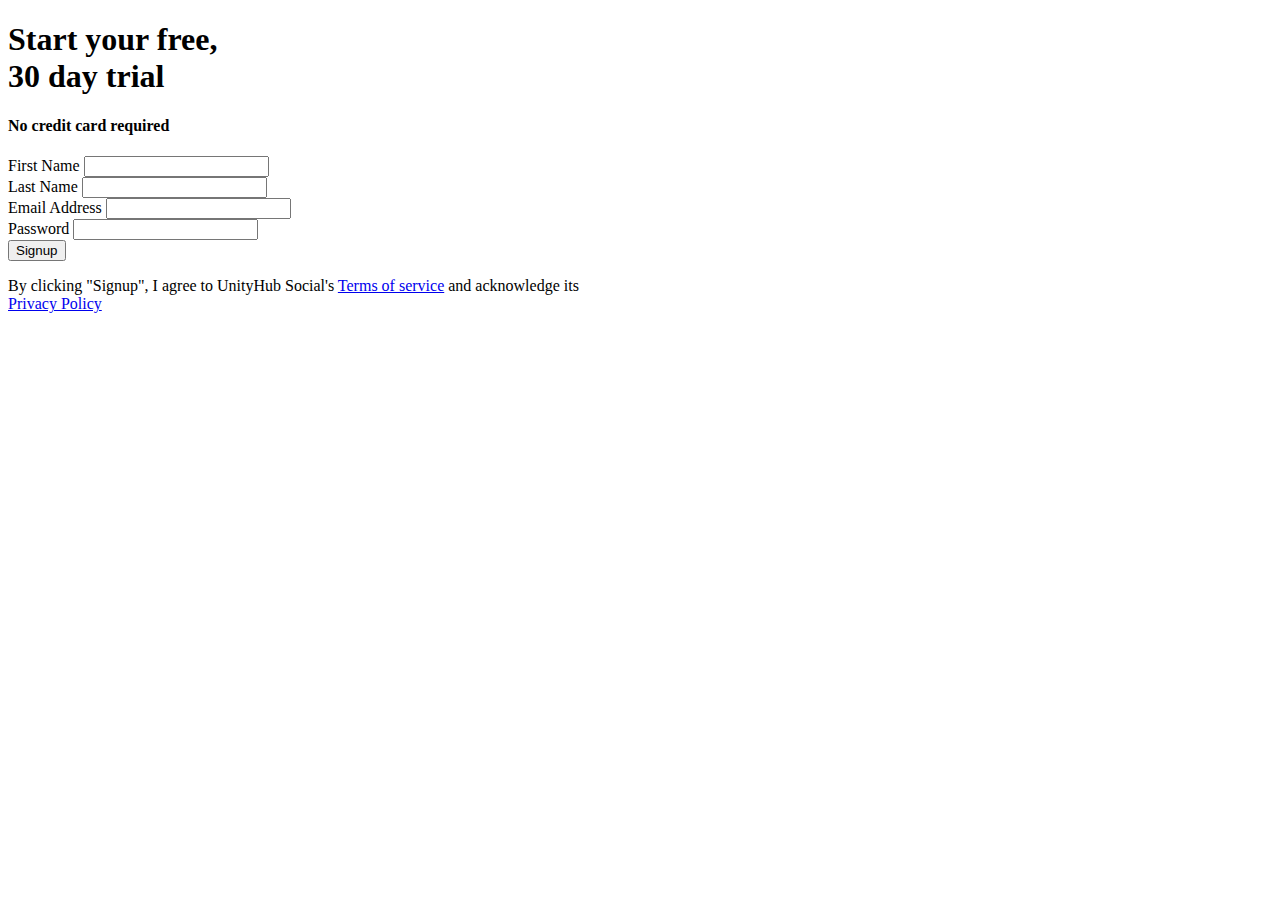
==== static/signup.html @ 5edb5b84 "Ongoing" ====
<!DOCTYPE html>
<html>
    <head>
        <meta charset="UTF-8">
        <meta name="viewport" content="width=device-width, initial-scale=1.0">
        <link rel="icon" type="image/png" href="images/icon.png">
        <link rel="stylesheet" href="https://cdnjs.cloudflare.com/ajax/libs/font-awesome/6.4.0/css/all.min.css">
        <link rel="stylesheet" href="styles/trial.css">
        <title>Signup</title>
    </head>
    <body>
        <div class="signup-container">
            <h1>Start your free, <br>30 day trial</h1>
            <h4>No credit card required</h4>
            <form action="signup-form">
                <div class="name">
                    <div class="first">
                        <label for="first name">First Name</label>
                        <input type="text" id="first name" name="first name">
                    </div>
                    <div class="second">
                        <label for="Last name">Last Name</label>
                        <input type="text" id="last name" name="last name">
                    </div>
                </div>
                <div class="email">
                    <label for="email address">Email Address</label>
                    <input type="text" id="email address" name="email address">
                </div>
                <div class="password">
                    <label for="password">Password</label>
                    <input type="text" id="password" name="password">
                </div>

                <button onclick="window.location.href='file:///C:/Users/OLUTUNMIBI%20IFEOLUWA/Desktop/UnityHub/static/login.html'" type="submit" class="signup-btn">Signup</button>
                <p>By clicking "Signup", I agree to UnityHub Social's <a href="#" class="Terms-link">Terms of service</a> and acknowledge its <br><a href="#" class="Privacy-link">Privacy Policy</a></p>
            </form>
        </div>
    </body>
</html>
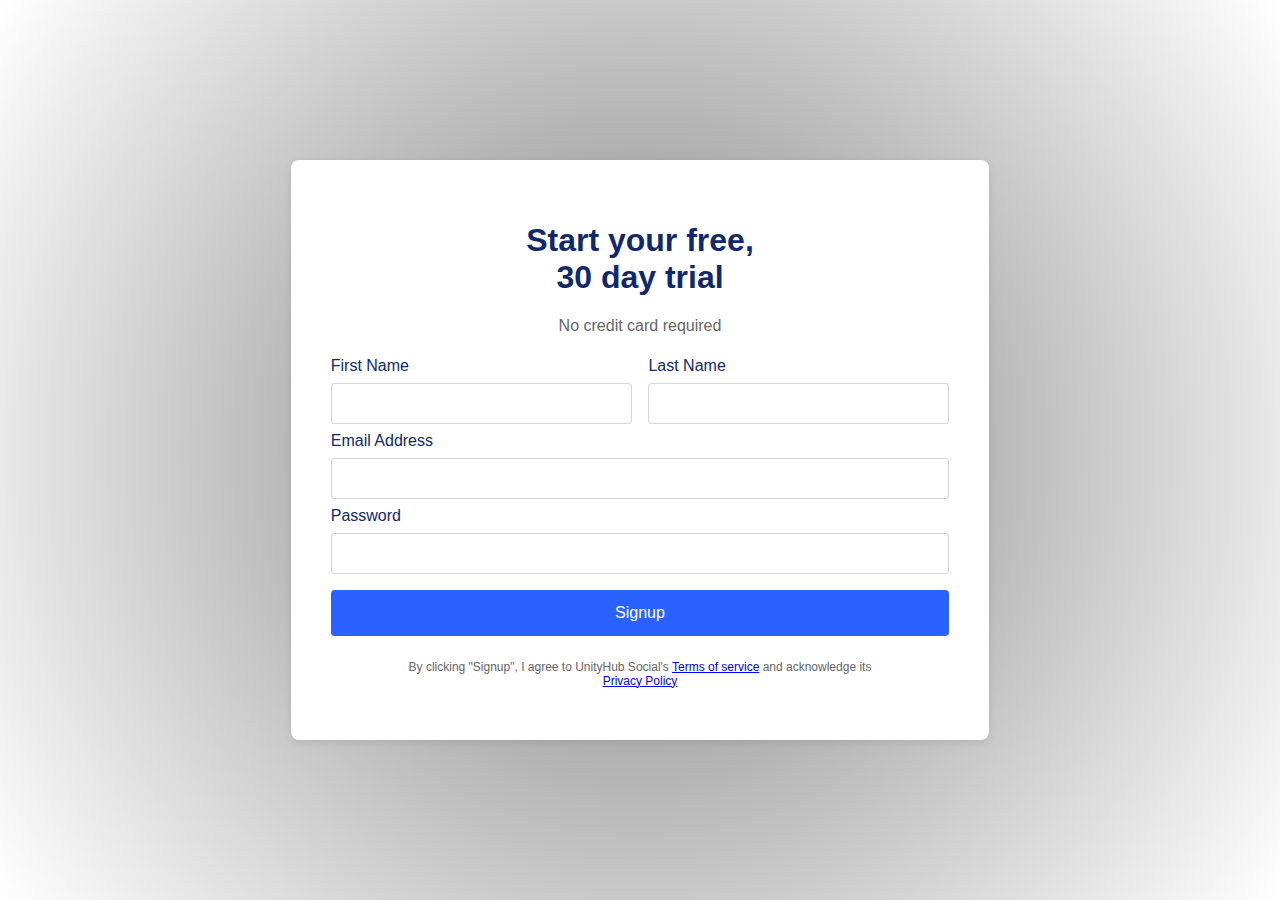
==== commit 216fb9b0: "Update signup.html" ====
--- a/static/signup.html
+++ b/static/signup.html
@@ -5,7 +5,7 @@
         <meta name="viewport" content="width=device-width, initial-scale=1.0">
         <link rel="icon" type="image/png" href="images/icon.png">
         <link rel="stylesheet" href="https://cdnjs.cloudflare.com/ajax/libs/font-awesome/6.4.0/css/all.min.css">
-        <link rel="stylesheet" href="styles/trial.css">
+        <link rel="stylesheet" href="styles/signup.css">
         <title>Signup</title>
     </head>
     <body>
@@ -37,4 +37,4 @@
             </form>
         </div>
     </body>
-</html>+</html>
--- a/static/styles/signup.css
+++ b/static/styles/signup.css
@@ -0,0 +1,104 @@
+body {
+    display: flex;
+    justify-content: center;
+    align-items: center;
+    height: 100vh;
+    margin: 0;
+    background: radial-gradient(circle, grey, #fff);
+    color: #11296B;
+    font-family: Verdana, Geneva, Tahoma, sans-serif;
+}
+
+.body {
+    height: 100%;
+    width: 100%;
+    position: absolute;
+}
+
+.signup-container {
+    background-color: white;
+    padding: 40px;
+    border-radius: 8px;
+    box-shadow: 0 2px 8px rgba(0, 0, 0, 0.1);
+}
+
+.signup-container h1 {
+    text-align: center;
+}
+
+.signup-container h4 {
+    color: #666;
+    font-weight: 400;
+    text-align: center;
+}
+.signup-form {
+    display: flex;
+    flex-direction: column;
+    gap: 16px;
+    margin-top: 24px;
+}
+
+.name {
+    display: flex;
+    gap: 16px;
+    text-align: left;
+}
+
+.name .first input {
+    flex: 1;
+}
+
+.name .second input {
+    flex: 1;
+}
+
+.signup-container .signup-form .email label {
+    margin: 0;
+    position: absolute;
+}
+
+input[type=text], input[type=password] {
+    width: 100%;
+    padding: 12px 20px;
+    margin: 8px 0;
+    display: inline;
+    border: 1px solid #cccc;
+    border-radius: 4px;
+    box-sizing: border-box;
+}
+
+.signup-btn {
+    background-color: #2962FF;
+    color: white;
+    padding: 14px 20px;
+    margin: 8px 0;
+    font-size: 16px;
+    font-weight: semibold;
+    border: none;
+    border-radius: 4px;
+    cursor: pointer;
+    width: 100%;
+}
+
+.signup-btn:hover {
+    background-color: #2559E8;
+}
+
+.signup-container p {
+    color: #666;
+    font-size: 12px;
+    font-weight: 100;
+    margin-top: 16px;
+    text-align: center;
+  }
+
+  .signup-container .terms-link,
+  .create-account-form .privacy-link {
+    color: #007bff;
+    text-decoration: none;
+  }
+
+  .signup-container .terms-link:hover,
+  .signup-container .privacy-link:hover {
+    text-decoration: underline;
+  }
